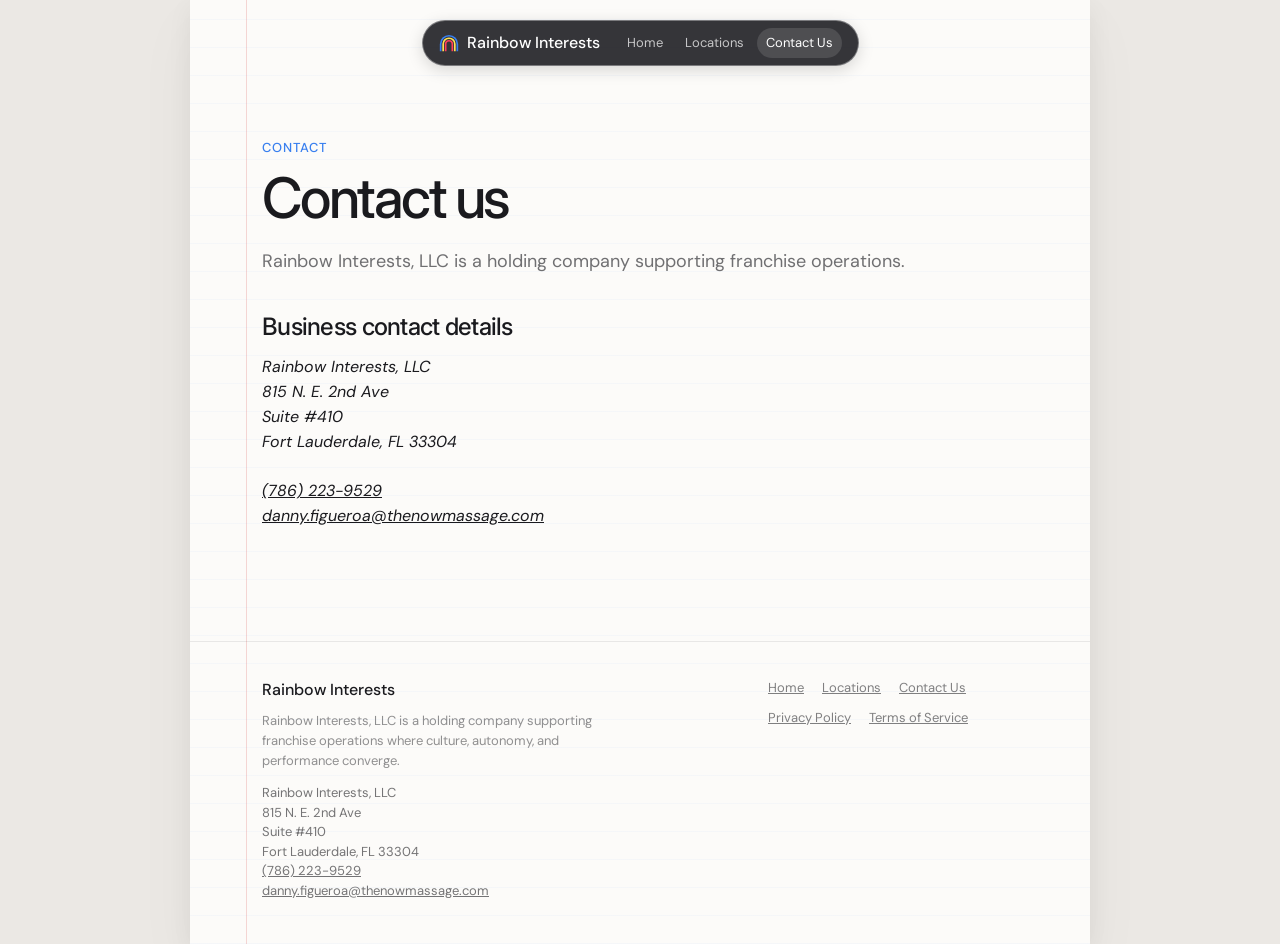
==== contact.html @ 1f4c56f3 "Add Quo-ready business website details" ====
<!doctype html>
<html lang="en">
<head>
  <meta charset="utf-8">
  <meta name="viewport" content="width=device-width, initial-scale=1">
  <title>Contact Us | Rainbow Interests</title>
  <meta name="description" content="Contact details for Rainbow Interests, LLC.">
  <link rel="preconnect" href="https://fonts.googleapis.com">
  <link rel="preconnect" href="https://fonts.gstatic.com" crossorigin>
  <link href="https://fonts.googleapis.com/css2?family=DM+Sans:wght@400;500&family=Inter:wght@400;500&display=swap" rel="stylesheet">
  <link rel="stylesheet" href="legal.css">
</head>
<body>
  <div class="paper">
    <nav class="nav-outer" aria-label="Primary navigation">
      <div class="nav-pill">
        <a class="brand" href="index.html"><img src="logo-dark.svg" alt=""><span>Rainbow Interests</span></a>
        <div class="nav-links"><a href="index.html">Home</a><a href="locations.html">Locations</a><a href="contact.html" aria-current="page">Contact Us</a></div>
      </div>
    </nav>
    <main>
      <p class="eyebrow">Contact</p>
      <h1>Contact us</h1>
      <p class="intro">Rainbow Interests, LLC is a holding company supporting franchise operations.</p>
      <section class="legal-section">
        <h2>Business contact details</h2>
        <address>Rainbow Interests, LLC<br>815 N. E. 2nd Ave<br>Suite #410<br>Fort Lauderdale, FL 33304<br><br><a href="tel:+17862239529">(786) 223-9529</a><br><a href="mailto:danny.figueroa@thenowmassage.com">danny.figueroa@thenowmassage.com</a></address>
      </section>
    </main>
    <footer><div><p class="footer-brand">Rainbow Interests</p><p class="footer-description">Rainbow Interests, LLC is a holding company supporting franchise operations where culture, autonomy, and performance converge.</p><address class="footer-address">Rainbow Interests, LLC<br>815 N. E. 2nd Ave<br>Suite #410<br>Fort Lauderdale, FL 33304<br><a href="tel:+17862239529">(786) 223-9529</a><br><a href="mailto:danny.figueroa@thenowmassage.com">danny.figueroa@thenowmassage.com</a></address></div><nav class="footer-links" aria-label="Footer navigation"><a href="index.html">Home</a><a href="locations.html">Locations</a><a href="contact.html" aria-current="page">Contact Us</a><a href="privacy.html">Privacy Policy</a><a href="terms.html">Terms of Service</a></nav></footer>
  </div>
</body>
</html>
---- legal.css ----
* { box-sizing: border-box; }

html { scroll-behavior: smooth; }

body {
  margin: 0;
  min-width: 320px;
  color: rgb(26, 26, 30);
  background: rgb(235, 232, 228);
  font-family: "DM Sans", sans-serif;
  line-height: 1.55;
}

a { color: inherit; }

.paper {
  position: relative;
  max-width: 900px;
  min-height: 100vh;
  margin: 0 auto;
  overflow: hidden;
  background-color: rgb(252, 251, 249);
  background-image: repeating-linear-gradient(to bottom, transparent, transparent 27px, rgba(56, 127, 239, .035) 27px, rgba(56, 127, 239, .035) 28px);
  background-size: 100% 28px;
  background-position: 0 20px;
  box-shadow: 0 8px 24px rgba(0, 0, 0, .06), 0 24px 60px rgba(0, 0, 0, .04);
}

.paper::before {
  position: absolute;
  top: 0;
  bottom: 0;
  left: 56px;
  width: 1px;
  background: rgba(220, 80, 80, .22);
  content: "";
}

.nav-outer { position: relative; z-index: 1; display: flex; justify-content: center; padding: 20px 24px; }
.nav-pill { display: flex; align-items: center; gap: 18px; padding: 7px 16px; border: 1px solid rgba(255,255,255,.35); border-radius: 999px; background: rgba(26,26,30,.88); box-shadow: 0 4px 16px rgba(0,0,0,.15); color: white; }
.brand { display: flex; align-items: center; gap: 8px; font-weight: 500; text-decoration: none; white-space: nowrap; }
.brand img { width: 20px; height: 20px; }
.nav-links { display: flex; gap: 4px; }
.nav-links a { padding: 5px 9px; border-radius: 99px; color: rgba(255,255,255,.72); font-size: 13px; text-decoration: none; }
.nav-links a:hover, .nav-links a[aria-current="page"] { color: white; background: rgba(255,255,255,.12); }

main { position: relative; z-index: 0; padding: 52px 72px 80px; }
.eyebrow { margin: 0 0 12px; color: rgb(56, 127, 239); font-size: 13px; font-weight: 500; letter-spacing: .08em; text-transform: uppercase; }
h1 { max-width: 680px; margin: 0; font-family: Inter, sans-serif; font-size: clamp(36px, 7vw, 56px); font-weight: 500; letter-spacing: -.045em; line-height: 1; }
.intro { max-width: 650px; margin: 22px 0 0; color: rgba(26,26,30,.62); font-size: 18px; }
.effective { margin: 30px 0 42px; color: rgba(26,26,30,.5); font-size: 14px; }
.legal-section { max-width: 700px; margin: 32px 0; }
h2 { margin: 0 0 10px; font-family: Inter, sans-serif; font-size: 24px; font-weight: 500; letter-spacing: -.03em; }
h3 { margin: 20px 0 8px; font-size: 16px; }
p, li { font-size: 16px; }
p { margin: 0 0 14px; }
ul { margin: 0 0 14px; padding-left: 21px; }
li + li { margin-top: 6px; }
.notice { margin-top: 40px; padding: 18px 20px; border-left: 3px solid rgb(56,127,239); background: rgba(56,127,239,.07); font-size: 14px; }

footer { position: relative; display: flex; justify-content: space-between; gap: 32px; padding: 36px 72px 44px; border-top: 1px solid rgba(0,0,0,.08); }
.footer-brand { margin: 0 0 8px; font-weight: 500; }
.footer-description { max-width: 330px; margin: 0; color: rgba(26,26,30,.48); font-size: 13px; }
.footer-address { margin-top: 12px; color: rgba(26,26,30,.6); font-size: 13px; font-style: normal; line-height: 1.5; }
.footer-address a { color: inherit; }
.footer-links { display: flex; flex-wrap: wrap; align-content: flex-start; gap: 10px 18px; max-width: 250px; }
.footer-links a { color: rgba(26,26,30,.55); font-size: 13px; }

@media (max-width: 700px) {
  .paper { box-shadow: none; }
  .paper::before { left: 28px; }
  .nav-outer { padding: 12px 16px; }
  .nav-pill { gap: 8px; padding: 7px 12px; }
  .nav-links a { padding: 5px 6px; }
  main { padding: 40px 24px 58px 36px; }
  footer { flex-direction: column; padding: 28px 24px 32px 36px; }
}
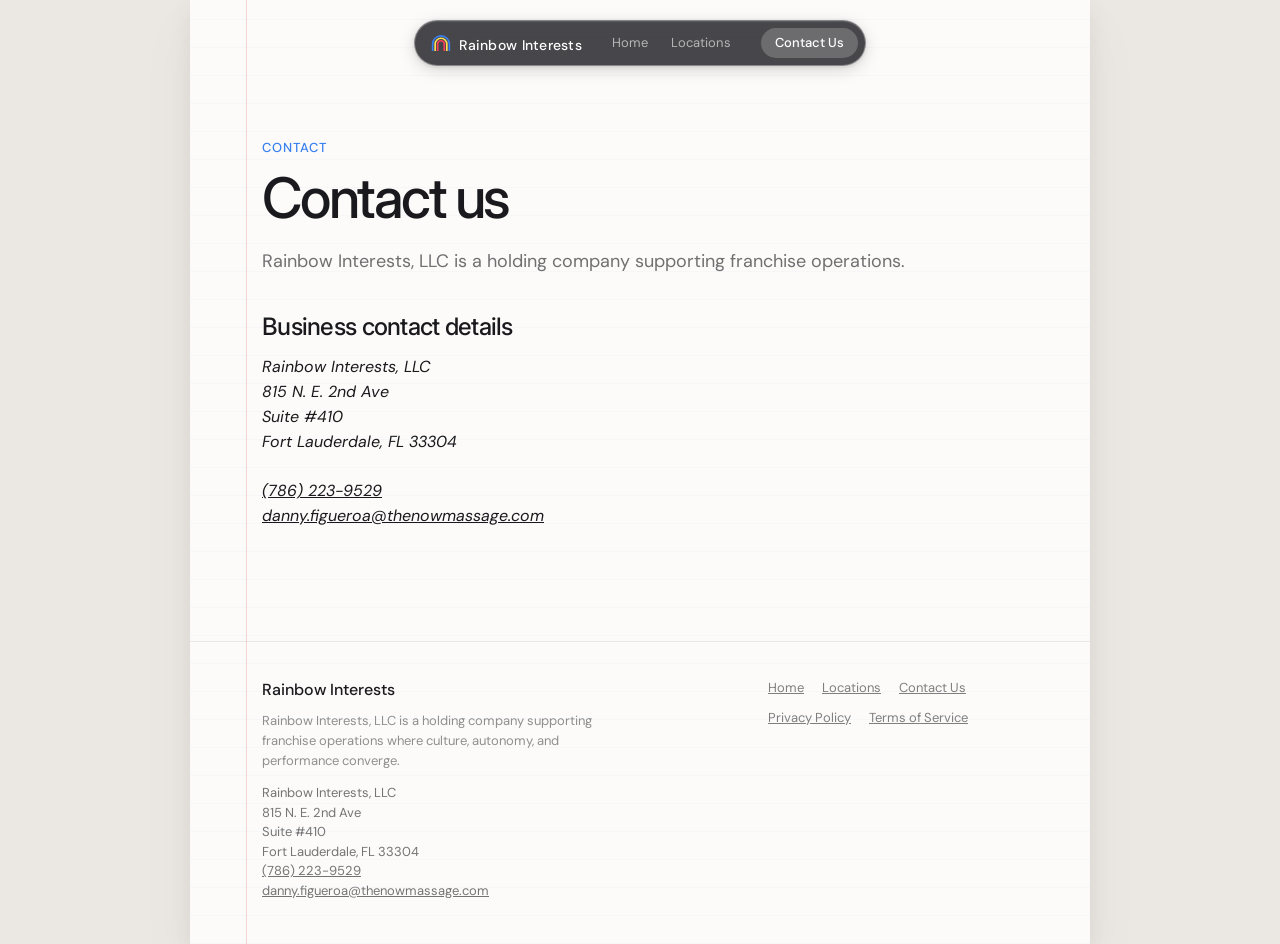
==== commit bb27bafc: "Clarify business operations and navigation" ====
--- a/contact.html
+++ b/contact.html
@@ -12,10 +12,11 @@
 </head>
 <body>
   <div class="paper">
-    <nav class="nav-outer" aria-label="Primary navigation">
+    <nav class="nav-outer standard-nav" aria-label="Primary navigation">
       <div class="nav-pill">
-        <a class="brand" href="index.html"><img src="logo-dark.svg" alt=""><span>Rainbow Interests</span></a>
-        <div class="nav-links"><a href="index.html">Home</a><a href="locations.html">Locations</a><a href="contact.html" aria-current="page">Contact Us</a></div>
+        <a class="nav-logo-group" href="index.html"><img src="logo-dark.svg" alt="Rainbow Interests logo" class="nav-logo-img"><span class="nav-brand">Rainbow Interests</span></a>
+        <div class="nav-links"><a href="index.html">Home</a><a href="locations.html">Locations</a></div>
+        <a href="contact.html" class="nav-get-started" aria-current="page">Contact Us</a>
       </div>
     </nav>
     <main>
--- a/legal.css
+++ b/legal.css
@@ -44,6 +44,18 @@
 .nav-links a { padding: 5px 9px; border-radius: 99px; color: rgba(255,255,255,.72); font-size: 13px; text-decoration: none; }
 .nav-links a:hover, .nav-links a[aria-current="page"] { color: white; background: rgba(255,255,255,.12); }
 
+/* Match the public site navigation on the Contact Us page. */
+.standard-nav { position: sticky; top: 0; z-index: 1000; width: 100%; padding: 20px 32px; pointer-events: none; }
+.standard-nav .nav-pill { pointer-events: auto; gap: 20px; width: fit-content; padding: 7px 7px 7px 16px; border: 1.5px solid rgba(255,255,255,.35); background: rgba(26,26,30,.8); backdrop-filter: blur(20px) saturate(1.3); -webkit-backdrop-filter: blur(20px) saturate(1.3); box-shadow: 0 4px 16px rgba(0,0,0,.15), 0 1px 4px rgba(0,0,0,.1), inset 0 1px 1px rgba(255,255,255,.1); }
+.standard-nav .nav-logo-group { display: flex; align-items: baseline; gap: 8px; flex-shrink: 0; text-decoration: none; }
+.standard-nav .nav-logo-img { position: relative; top: 3px; width: 20px; height: 20px; object-fit: contain; }
+.standard-nav .nav-brand { color: white; font-size: 14px; font-weight: 500; letter-spacing: .02em; white-space: nowrap; }
+.standard-nav .nav-links { align-items: center; gap: 2px; }
+.standard-nav .nav-links a { padding: 5px 10px; color: rgba(255,255,255,.6); letter-spacing: .01em; }
+.standard-nav .nav-links a:hover { color: white; background: transparent; }
+.standard-nav .nav-get-started { display: flex; align-items: center; justify-content: center; height: 30px; padding: 6px 14px; border-radius: 48px; background: rgba(255,255,255,.12); color: white; font-size: 13px; font-weight: 500; text-decoration: none; white-space: nowrap; }
+.standard-nav .nav-get-started:hover, .standard-nav .nav-get-started[aria-current="page"] { background: rgba(255,255,255,.2); }
+
 main { position: relative; z-index: 0; padding: 52px 72px 80px; }
 .eyebrow { margin: 0 0 12px; color: rgb(56, 127, 239); font-size: 13px; font-weight: 500; letter-spacing: .08em; text-transform: uppercase; }
 h1 { max-width: 680px; margin: 0; font-family: Inter, sans-serif; font-size: clamp(36px, 7vw, 56px); font-weight: 500; letter-spacing: -.045em; line-height: 1; }
@@ -70,8 +82,10 @@
   .paper { box-shadow: none; }
   .paper::before { left: 28px; }
   .nav-outer { padding: 12px 16px; }
-  .nav-pill { gap: 8px; padding: 7px 12px; }
-  .nav-links a { padding: 5px 6px; }
+  .nav-pill { width: 100%; flex-wrap: wrap; justify-content: center; gap: 6px; padding: 8px 12px; }
+  .brand { width: 100%; justify-content: center; }
+  .nav-links { flex-wrap: wrap; justify-content: center; }
+  .nav-links a { padding: 5px 6px; font-size: 12px; }
   main { padding: 40px 24px 58px 36px; }
   footer { flex-direction: column; padding: 28px 24px 32px 36px; }
 }
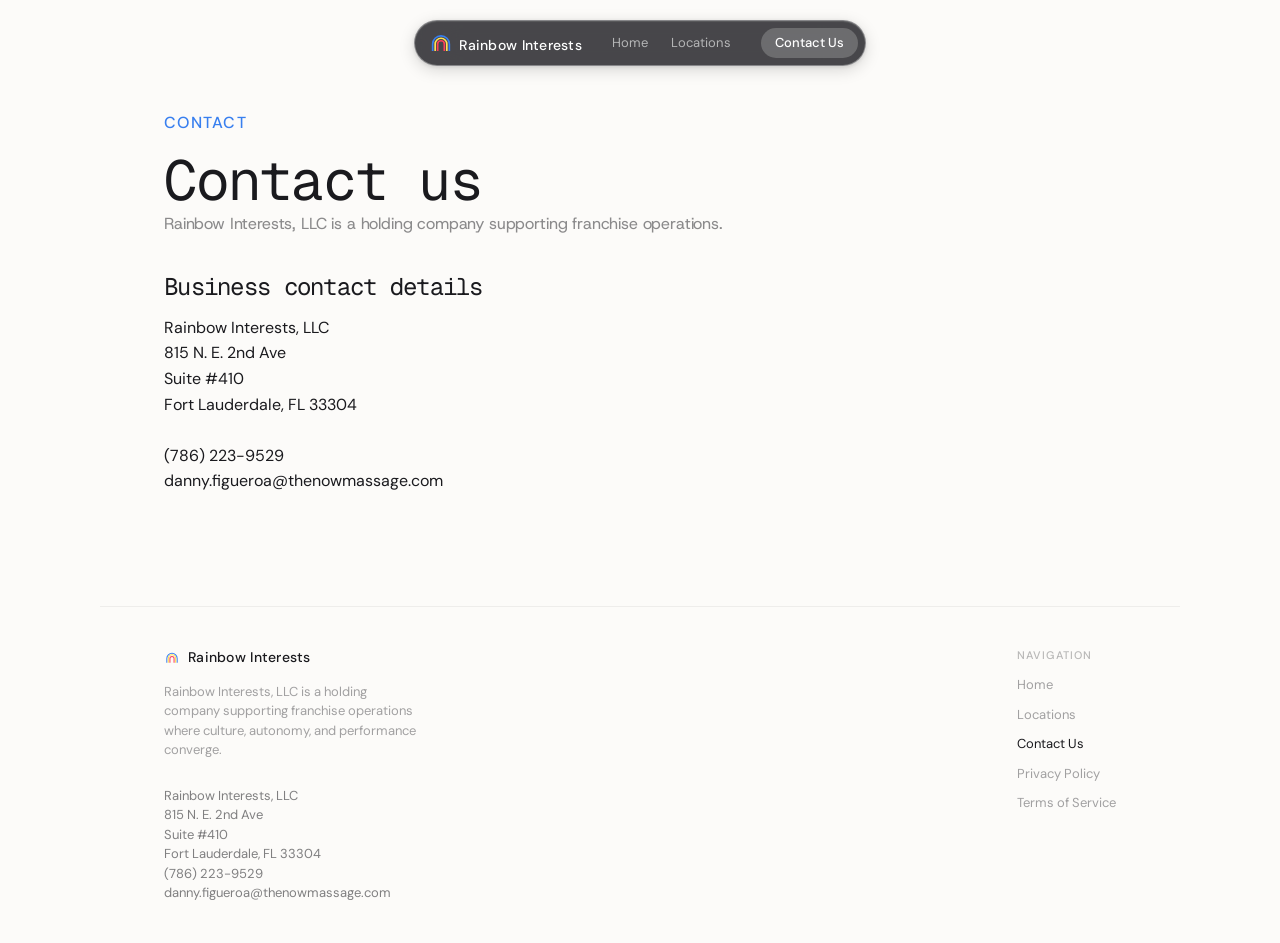
==== commit ffbd811f: "Remove paper effect and align page layouts to the home grid Share one cream background and content w" ====
--- a/contact.html
+++ b/contact.html
@@ -7,19 +7,37 @@
   <meta name="description" content="Contact details for Rainbow Interests, LLC.">
   <link rel="preconnect" href="https://fonts.googleapis.com">
   <link rel="preconnect" href="https://fonts.gstatic.com" crossorigin>
-  <link href="https://fonts.googleapis.com/css2?family=DM+Sans:wght@400;500&family=Inter:wght@400;500&display=swap" rel="stylesheet">
+  <link href="https://fonts.googleapis.com/css2?family=DM+Sans:wght@400;500&family=Host+Grotesk:wght@400&family=Geist+Mono:wght@300;400;500;600&display=swap" rel="stylesheet">
+  <link rel="stylesheet" href="site.css">
   <link rel="stylesheet" href="legal.css">
 </head>
 <body>
-  <div class="paper">
-    <nav class="nav-outer standard-nav" aria-label="Primary navigation">
-      <div class="nav-pill">
-        <a class="nav-logo-group" href="index.html"><img src="logo-dark.svg" alt="Rainbow Interests logo" class="nav-logo-img"><span class="nav-brand">Rainbow Interests</span></a>
-        <div class="nav-links"><a href="index.html">Home</a><a href="locations.html">Locations</a></div>
+  <div class="page">
+    <nav class="nav-outer" aria-label="Primary navigation">
+      <div class="nav-pill" id="navPill">
+        <a class="nav-logo-group" href="index.html">
+          <img src="logo-dark.svg" alt="Rainbow Interests logo" class="nav-logo-img">
+          <span class="nav-brand">Rainbow Interests</span>
+        </a>
+        <div class="nav-links">
+          <a href="index.html">Home</a>
+          <a href="locations.html">Locations</a>
+        </div>
         <a href="contact.html" class="nav-get-started" aria-current="page">Contact Us</a>
+        <button class="nav-hamburger" id="hamburgerBtn" aria-label="Open menu">
+          <span></span>
+        </button>
       </div>
     </nav>
-    <main>
+
+    <div class="mobile-nav-overlay" id="mobileNav">
+      <a href="index.html" onclick="closeMobileNav()">Home</a>
+      <a href="locations.html" onclick="closeMobileNav()">Locations</a>
+      <a href="contact.html" onclick="closeMobileNav()">Contact Us</a>
+      <button class="mobile-nav-close" id="mobileNavClose" aria-label="Close menu"></button>
+    </div>
+
+    <main class="legal-main content-wrap">
       <p class="eyebrow">Contact</p>
       <h1>Contact us</h1>
       <p class="intro">Rainbow Interests, LLC is a holding company supporting franchise operations.</p>
@@ -28,7 +46,52 @@
         <address>Rainbow Interests, LLC<br>815 N. E. 2nd Ave<br>Suite #410<br>Fort Lauderdale, FL 33304<br><br><a href="tel:+17862239529">(786) 223-9529</a><br><a href="mailto:danny.figueroa@thenowmassage.com">danny.figueroa@thenowmassage.com</a></address>
       </section>
     </main>
-    <footer><div><p class="footer-brand">Rainbow Interests</p><p class="footer-description">Rainbow Interests, LLC is a holding company supporting franchise operations where culture, autonomy, and performance converge.</p><address class="footer-address">Rainbow Interests, LLC<br>815 N. E. 2nd Ave<br>Suite #410<br>Fort Lauderdale, FL 33304<br><a href="tel:+17862239529">(786) 223-9529</a><br><a href="mailto:danny.figueroa@thenowmassage.com">danny.figueroa@thenowmassage.com</a></address></div><nav class="footer-links" aria-label="Footer navigation"><a href="index.html">Home</a><a href="locations.html">Locations</a><a href="contact.html" aria-current="page">Contact Us</a><a href="privacy.html">Privacy Policy</a><a href="terms.html">Terms of Service</a></nav></footer>
+
+    <footer class="footer content-wrap">
+      <div class="footer-left">
+        <a href="index.html" class="footer-logo">
+          <svg viewBox="-20 -40 240 170" xmlns="http://www.w3.org/2000/svg">
+            <path d="M 20 120 L 20 60 A 80 80 0 0 1 180 60 L 180 120" fill="none" stroke="#387FEF" stroke-width="16" stroke-linecap="square"/>
+            <path d="M 44 120 L 44 60 A 56 56 0 0 1 156 60 L 156 120" fill="none" stroke="#FFE154" stroke-width="16" stroke-linecap="square"/>
+            <path d="M 68 120 L 68 60 A 32 32 0 0 1 132 60 L 132 120" fill="none" stroke="#FF3F5A" stroke-width="16" stroke-linecap="square"/>
+          </svg>
+          <span>Rainbow Interests</span>
+        </a>
+        <p class="footer-desc">Rainbow Interests, LLC is a holding company supporting franchise operations where culture, autonomy, and performance converge.</p>
+        <address class="footer-address">Rainbow Interests, LLC<br>815 N. E. 2nd Ave<br>Suite #410<br>Fort Lauderdale, FL 33304<br><a href="tel:+17862239529">(786) 223-9529</a><br><a href="mailto:danny.figueroa@thenowmassage.com">danny.figueroa@thenowmassage.com</a></address>
+      </div>
+      <div class="footer-right">
+        <span class="footer-right-heading">Navigation</span>
+        <nav class="footer-nav" aria-label="Footer navigation">
+          <a href="index.html">Home</a>
+          <a href="locations.html">Locations</a>
+          <a href="contact.html" aria-current="page">Contact Us</a>
+          <a href="privacy.html">Privacy Policy</a>
+          <a href="terms.html">Terms of Service</a>
+        </nav>
+      </div>
+    </footer>
   </div>
+  <script>
+  const navPill = document.getElementById('navPill');
+  let ticking = false;
+  window.addEventListener('scroll', function() {
+    if (!ticking) {
+      window.requestAnimationFrame(function() {
+        navPill.classList.toggle('scrolled', window.scrollY > 50);
+        ticking = false;
+      });
+      ticking = true;
+    }
+  });
+  const hamburgerBtn = document.getElementById('hamburgerBtn');
+  const mobileNav = document.getElementById('mobileNav');
+  const mobileNavClose = document.getElementById('mobileNavClose');
+  hamburgerBtn?.addEventListener('click', () => mobileNav.classList.add('active'));
+  mobileNavClose?.addEventListener('click', () => mobileNav.classList.remove('active'));
+  function closeMobileNav() {
+    mobileNav.classList.remove('active');
+  }
+  </script>
 </body>
 </html>
--- a/site.css
+++ b/site.css
@@ -0,0 +1,423 @@
+*, *::before, *::after {
+  margin: 0;
+  padding: 0;
+  box-sizing: border-box;
+}
+
+html {
+  scroll-behavior: smooth;
+}
+
+body {
+  font-family: 'DM Sans', sans-serif;
+  font-size: 16px;
+  font-weight: 400;
+  line-height: 1.5;
+  color: rgb(26, 26, 30);
+  background: rgb(252, 251, 249);
+  min-height: 100vh;
+  min-width: 320px;
+}
+
+a {
+  color: inherit;
+  text-decoration: none;
+}
+
+img {
+  max-width: 100%;
+  height: auto;
+}
+
+/* ─── PAGE SHELL ─── */
+.page {
+  position: relative;
+  width: 100%;
+  min-height: 100vh;
+  background: rgb(252, 251, 249);
+  overflow-x: clip;
+}
+
+.content-wrap {
+  width: 100%;
+  max-width: 1080px;
+  margin: 0 auto;
+  padding-left: 64px;
+  padding-right: 64px;
+}
+
+/* ─── NAVBAR ─── */
+.nav-outer {
+  position: sticky;
+  top: 0;
+  z-index: 1000;
+  width: 100%;
+  padding: 20px 32px;
+  display: flex;
+  justify-content: center;
+  pointer-events: none;
+}
+
+.nav-pill {
+  pointer-events: auto;
+  display: flex;
+  align-items: center;
+  gap: 20px;
+  width: fit-content;
+  background: rgba(26, 26, 30, 0.8);
+  backdrop-filter: blur(20px) saturate(1.3);
+  -webkit-backdrop-filter: blur(20px) saturate(1.3);
+  border-radius: 100px;
+  padding: 7px 7px 7px 16px;
+  border: 1.5px solid rgba(255, 255, 255, 0.35);
+  box-shadow: 0 4px 16px rgba(0, 0, 0, 0.15), 0 1px 4px rgba(0, 0, 0, 0.1), inset 0 1px 1px rgba(255, 255, 255, 0.1);
+  transition: all 0.4s cubic-bezier(0.16, 1, 0.3, 1);
+}
+
+.nav-pill.scrolled {
+  background: rgba(26, 26, 30, 0.92);
+  border-color: rgba(255, 255, 255, 0.25);
+  box-shadow: 0 8px 32px rgba(0, 0, 0, 0.2), 0 2px 8px rgba(0, 0, 0, 0.12), inset 0 1px 1px rgba(255, 255, 255, 0.1);
+}
+
+.nav-logo-group {
+  display: flex;
+  align-items: baseline;
+  gap: 8px;
+  flex-shrink: 0;
+  text-decoration: none;
+}
+
+.nav-logo-img {
+  width: 20px;
+  height: 20px;
+  flex-shrink: 0;
+  object-fit: contain;
+  vertical-align: baseline;
+  position: relative;
+  top: 3px;
+}
+
+.nav-brand {
+  font-family: 'DM Sans', sans-serif;
+  font-size: 14px;
+  font-weight: 500;
+  letter-spacing: 0.02em;
+  color: white;
+  white-space: nowrap;
+}
+
+.nav-links {
+  display: flex;
+  align-items: center;
+  gap: 2px;
+}
+
+.nav-links a {
+  font-family: 'DM Sans', sans-serif;
+  font-size: 13px;
+  font-weight: 400;
+  color: rgba(255, 255, 255, 0.6);
+  padding: 5px 10px;
+  border-radius: 48px;
+  white-space: nowrap;
+  transition: color 0.2s ease;
+  letter-spacing: 0.01em;
+}
+
+.nav-links a:hover,
+.nav-links a[aria-current="page"] {
+  color: white;
+}
+
+.nav-get-started {
+  display: flex;
+  align-items: center;
+  justify-content: center;
+  height: 30px;
+  padding: 6px 14px;
+  border-radius: 48px;
+  background: rgba(255, 255, 255, 0.12);
+  border: none;
+  font-family: 'DM Sans', sans-serif;
+  font-size: 13px;
+  font-weight: 500;
+  color: white;
+  cursor: pointer;
+  white-space: nowrap;
+  text-decoration: none;
+  transition: background 0.2s ease;
+}
+
+.nav-get-started:hover,
+.nav-get-started[aria-current="page"] {
+  background: rgba(255, 255, 255, 0.2);
+}
+
+/* ─── MOBILE NAV ─── */
+.nav-hamburger {
+  display: none;
+  align-items: center;
+  justify-content: center;
+  width: 30px;
+  height: 30px;
+  background: transparent;
+  border: none;
+  cursor: pointer;
+  padding: 0;
+  flex-shrink: 0;
+}
+
+.nav-hamburger span {
+  display: block;
+  width: 16px;
+  height: 1.5px;
+  background: white;
+  position: relative;
+}
+
+.nav-hamburger span::before,
+.nav-hamburger span::after {
+  content: '';
+  display: block;
+  width: 16px;
+  height: 1.5px;
+  background: white;
+  position: absolute;
+  left: 0;
+}
+
+.nav-hamburger span::before { top: -5px; }
+.nav-hamburger span::after { top: 5px; }
+
+.mobile-nav-overlay {
+  display: none;
+  position: fixed;
+  top: 0;
+  left: 0;
+  width: 100%;
+  height: 100%;
+  background: rgb(252, 251, 249);
+  z-index: 2000;
+  flex-direction: column;
+  align-items: center;
+  justify-content: center;
+  gap: 12px;
+}
+
+.mobile-nav-overlay.active {
+  display: flex;
+}
+
+.mobile-nav-overlay a {
+  font-family: 'Geist Mono', monospace;
+  font-size: 36px;
+  font-weight: 400;
+  line-height: 1.3em;
+  color: rgb(26, 26, 30);
+  transition: opacity 0.2s;
+}
+
+.mobile-nav-overlay a:hover {
+  opacity: 0.5;
+}
+
+.mobile-nav-close {
+  position: absolute;
+  bottom: 48px;
+  left: 50%;
+  transform: translateX(-50%);
+  width: 44px;
+  height: 44px;
+  border-radius: 50%;
+  background: rgb(26, 26, 30);
+  border: none;
+  cursor: pointer;
+  display: flex;
+  align-items: center;
+  justify-content: center;
+}
+
+.mobile-nav-close::before,
+.mobile-nav-close::after {
+  content: '';
+  position: absolute;
+  width: 14px;
+  height: 1.5px;
+  background: white;
+}
+
+.mobile-nav-close::before { transform: rotate(45deg); }
+.mobile-nav-close::after { transform: rotate(-45deg); }
+
+/* ─── INNER PAGE HEADER ─── */
+.page-header {
+  padding-top: 24px;
+}
+
+.page-header h1 {
+  font-family: 'Geist Mono', monospace;
+  font-size: 56px;
+  font-weight: 400;
+  line-height: 1.1em;
+  letter-spacing: -0.04em;
+  color: rgb(26, 26, 30);
+  margin-bottom: 16px;
+}
+
+.page-header p {
+  font-family: 'Host Grotesk', sans-serif;
+  font-size: 18px;
+  font-weight: 400;
+  line-height: 1.5em;
+  color: rgba(26, 26, 30, 0.5);
+  max-width: 480px;
+  letter-spacing: -0.01em;
+}
+
+/* ─── FOOTER ─── */
+.footer {
+  border-top: 1px solid rgba(26, 26, 30, 0.06);
+  padding-top: 40px;
+  padding-bottom: 40px;
+  display: flex;
+  justify-content: space-between;
+  align-items: flex-start;
+  gap: 40px;
+}
+
+.footer-left {
+  max-width: 260px;
+  display: flex;
+  flex-direction: column;
+  gap: 14px;
+}
+
+.footer-logo {
+  display: flex;
+  align-items: center;
+  gap: 8px;
+}
+
+.footer-logo svg {
+  width: 16px;
+  height: 11px;
+}
+
+.footer-logo span,
+.footer-brand {
+  font-family: 'DM Sans', sans-serif;
+  font-size: 14px;
+  font-weight: 500;
+  letter-spacing: 0.02em;
+}
+
+.footer-desc,
+.footer-description {
+  font-size: 13px;
+  line-height: 1.5em;
+  color: rgba(26, 26, 30, 0.4);
+}
+
+.footer-address {
+  margin-top: 12px;
+  color: rgba(26, 26, 30, 0.55);
+  font-size: 13px;
+  font-style: normal;
+  line-height: 1.5em;
+}
+
+.footer-address a {
+  color: inherit;
+}
+
+.footer-right {
+  display: flex;
+  flex-direction: column;
+  gap: 12px;
+}
+
+.footer-right-heading {
+  font-size: 11px;
+  font-weight: 500;
+  letter-spacing: 0.1em;
+  text-transform: uppercase;
+  color: rgba(26, 26, 30, 0.3);
+}
+
+.footer-nav,
+.footer-links {
+  display: flex;
+  flex-direction: column;
+  gap: 10px;
+}
+
+.footer-nav a,
+.footer-links a {
+  font-size: 13px;
+  color: rgba(26, 26, 30, 0.4);
+  transition: color 0.2s ease;
+}
+
+.footer-nav a:hover,
+.footer-links a:hover,
+.footer-nav a[aria-current="page"],
+.footer-links a[aria-current="page"] {
+  color: rgb(26, 26, 30);
+}
+
+/* ─── RESPONSIVE: TABLET ─── */
+@media (max-width: 1024px) {
+  .content-wrap {
+    padding-left: 48px;
+    padding-right: 48px;
+  }
+
+  .page-header h1 {
+    font-size: 48px;
+  }
+}
+
+/* ─── RESPONSIVE: MOBILE ─── */
+@media (max-width: 768px) {
+  .nav-links { display: none; }
+  .nav-get-started { display: none; }
+  .nav-hamburger { display: flex; }
+  .nav-pill { gap: 10px; padding: 7px 10px 7px 14px; }
+  .nav-outer { padding: 12px 16px; }
+
+  .content-wrap {
+    padding-left: 24px;
+    padding-right: 24px;
+  }
+
+  .page-header {
+    padding-top: 16px;
+  }
+
+  .page-header h1 {
+    font-size: 32px;
+  }
+
+  .footer {
+    padding-top: 28px;
+    padding-bottom: 28px;
+    flex-direction: column;
+    gap: 28px;
+  }
+
+  .footer-left,
+  .footer-right {
+    max-width: 100%;
+  }
+}
+
+@media (max-width: 400px) {
+  .page-header h1 {
+    font-size: 28px;
+  }
+
+  .mobile-nav-overlay a {
+    font-size: 32px;
+  }
+}
--- a/legal.css
+++ b/legal.css
@@ -1,91 +1,95 @@
-* { box-sizing: border-box; }
-
-html { scroll-behavior: smooth; }
-
-body {
-  margin: 0;
-  min-width: 320px;
-  color: rgb(26, 26, 30);
-  background: rgb(235, 232, 228);
-  font-family: "DM Sans", sans-serif;
-  line-height: 1.55;
+.legal-main {
+  padding-top: 24px;
+  padding-bottom: 80px;
 }
 
-a { color: inherit; }
-
-.paper {
-  position: relative;
-  max-width: 900px;
-  min-height: 100vh;
-  margin: 0 auto;
-  overflow: hidden;
-  background-color: rgb(252, 251, 249);
-  background-image: repeating-linear-gradient(to bottom, transparent, transparent 27px, rgba(56, 127, 239, .035) 27px, rgba(56, 127, 239, .035) 28px);
-  background-size: 100% 28px;
-  background-position: 0 20px;
-  box-shadow: 0 8px 24px rgba(0, 0, 0, .06), 0 24px 60px rgba(0, 0, 0, .04);
+.eyebrow {
+  margin: 0 0 12px;
+  color: rgb(56, 127, 239);
+  font-size: 13px;
+  font-weight: 500;
+  letter-spacing: 0.08em;
+  text-transform: uppercase;
 }
 
-.paper::before {
-  position: absolute;
-  top: 0;
-  bottom: 0;
-  left: 56px;
-  width: 1px;
-  background: rgba(220, 80, 80, .22);
-  content: "";
+.legal-main h1 {
+  max-width: 680px;
+  margin: 0;
+  font-family: 'Geist Mono', monospace;
+  font-size: clamp(36px, 7vw, 56px);
+  font-weight: 400;
+  letter-spacing: -0.04em;
+  line-height: 1.1;
 }
 
-.nav-outer { position: relative; z-index: 1; display: flex; justify-content: center; padding: 20px 24px; }
-.nav-pill { display: flex; align-items: center; gap: 18px; padding: 7px 16px; border: 1px solid rgba(255,255,255,.35); border-radius: 999px; background: rgba(26,26,30,.88); box-shadow: 0 4px 16px rgba(0,0,0,.15); color: white; }
-.brand { display: flex; align-items: center; gap: 8px; font-weight: 500; text-decoration: none; white-space: nowrap; }
-.brand img { width: 20px; height: 20px; }
-.nav-links { display: flex; gap: 4px; }
-.nav-links a { padding: 5px 9px; border-radius: 99px; color: rgba(255,255,255,.72); font-size: 13px; text-decoration: none; }
-.nav-links a:hover, .nav-links a[aria-current="page"] { color: white; background: rgba(255,255,255,.12); }
+.intro {
+  max-width: 650px;
+  margin: 22px 0 0;
+  color: rgba(26, 26, 30, 0.5);
+  font-family: 'Host Grotesk', sans-serif;
+  font-size: 18px;
+  letter-spacing: -0.01em;
+}
 
-/* Match the public site navigation on the Contact Us page. */
-.standard-nav { position: sticky; top: 0; z-index: 1000; width: 100%; padding: 20px 32px; pointer-events: none; }
-.standard-nav .nav-pill { pointer-events: auto; gap: 20px; width: fit-content; padding: 7px 7px 7px 16px; border: 1.5px solid rgba(255,255,255,.35); background: rgba(26,26,30,.8); backdrop-filter: blur(20px) saturate(1.3); -webkit-backdrop-filter: blur(20px) saturate(1.3); box-shadow: 0 4px 16px rgba(0,0,0,.15), 0 1px 4px rgba(0,0,0,.1), inset 0 1px 1px rgba(255,255,255,.1); }
-.standard-nav .nav-logo-group { display: flex; align-items: baseline; gap: 8px; flex-shrink: 0; text-decoration: none; }
-.standard-nav .nav-logo-img { position: relative; top: 3px; width: 20px; height: 20px; object-fit: contain; }
-.standard-nav .nav-brand { color: white; font-size: 14px; font-weight: 500; letter-spacing: .02em; white-space: nowrap; }
-.standard-nav .nav-links { align-items: center; gap: 2px; }
-.standard-nav .nav-links a { padding: 5px 10px; color: rgba(255,255,255,.6); letter-spacing: .01em; }
-.standard-nav .nav-links a:hover { color: white; background: transparent; }
-.standard-nav .nav-get-started { display: flex; align-items: center; justify-content: center; height: 30px; padding: 6px 14px; border-radius: 48px; background: rgba(255,255,255,.12); color: white; font-size: 13px; font-weight: 500; text-decoration: none; white-space: nowrap; }
-.standard-nav .nav-get-started:hover, .standard-nav .nav-get-started[aria-current="page"] { background: rgba(255,255,255,.2); }
+.effective {
+  margin: 30px 0 42px;
+  color: rgba(26, 26, 30, 0.5);
+  font-size: 14px;
+}
 
-main { position: relative; z-index: 0; padding: 52px 72px 80px; }
-.eyebrow { margin: 0 0 12px; color: rgb(56, 127, 239); font-size: 13px; font-weight: 500; letter-spacing: .08em; text-transform: uppercase; }
-h1 { max-width: 680px; margin: 0; font-family: Inter, sans-serif; font-size: clamp(36px, 7vw, 56px); font-weight: 500; letter-spacing: -.045em; line-height: 1; }
-.intro { max-width: 650px; margin: 22px 0 0; color: rgba(26,26,30,.62); font-size: 18px; }
-.effective { margin: 30px 0 42px; color: rgba(26,26,30,.5); font-size: 14px; }
-.legal-section { max-width: 700px; margin: 32px 0; }
-h2 { margin: 0 0 10px; font-family: Inter, sans-serif; font-size: 24px; font-weight: 500; letter-spacing: -.03em; }
-h3 { margin: 20px 0 8px; font-size: 16px; }
-p, li { font-size: 16px; }
-p { margin: 0 0 14px; }
-ul { margin: 0 0 14px; padding-left: 21px; }
-li + li { margin-top: 6px; }
-.notice { margin-top: 40px; padding: 18px 20px; border-left: 3px solid rgb(56,127,239); background: rgba(56,127,239,.07); font-size: 14px; }
+.legal-section {
+  max-width: 700px;
+  margin: 32px 0;
+}
 
-footer { position: relative; display: flex; justify-content: space-between; gap: 32px; padding: 36px 72px 44px; border-top: 1px solid rgba(0,0,0,.08); }
-.footer-brand { margin: 0 0 8px; font-weight: 500; }
-.footer-description { max-width: 330px; margin: 0; color: rgba(26,26,30,.48); font-size: 13px; }
-.footer-address { margin-top: 12px; color: rgba(26,26,30,.6); font-size: 13px; font-style: normal; line-height: 1.5; }
-.footer-address a { color: inherit; }
-.footer-links { display: flex; flex-wrap: wrap; align-content: flex-start; gap: 10px 18px; max-width: 250px; }
-.footer-links a { color: rgba(26,26,30,.55); font-size: 13px; }
+.legal-main h2 {
+  margin: 0 0 10px;
+  font-family: 'Geist Mono', monospace;
+  font-size: 24px;
+  font-weight: 400;
+  letter-spacing: -0.03em;
+}
 
-@media (max-width: 700px) {
-  .paper { box-shadow: none; }
-  .paper::before { left: 28px; }
-  .nav-outer { padding: 12px 16px; }
-  .nav-pill { width: 100%; flex-wrap: wrap; justify-content: center; gap: 6px; padding: 8px 12px; }
-  .brand { width: 100%; justify-content: center; }
-  .nav-links { flex-wrap: wrap; justify-content: center; }
-  .nav-links a { padding: 5px 6px; font-size: 12px; }
-  main { padding: 40px 24px 58px 36px; }
-  footer { flex-direction: column; padding: 28px 24px 32px 36px; }
+.legal-main h3 {
+  margin: 20px 0 8px;
+  font-size: 16px;
 }
+
+.legal-main p,
+.legal-main li,
+.legal-main address {
+  font-size: 16px;
+  line-height: 1.6;
+}
+
+.legal-main p {
+  margin: 0 0 14px;
+}
+
+.legal-main ul {
+  margin: 0 0 14px;
+  padding-left: 21px;
+}
+
+.legal-main li + li {
+  margin-top: 6px;
+}
+
+.legal-main address {
+  font-style: normal;
+}
+
+.notice {
+  margin-top: 40px;
+  padding: 18px 20px;
+  border-left: 3px solid rgb(56, 127, 239);
+  background: rgba(56, 127, 239, 0.07);
+  font-size: 14px;
+}
+
+@media (max-width: 768px) {
+  .legal-main {
+    padding-top: 16px;
+    padding-bottom: 56px;
+  }
+}
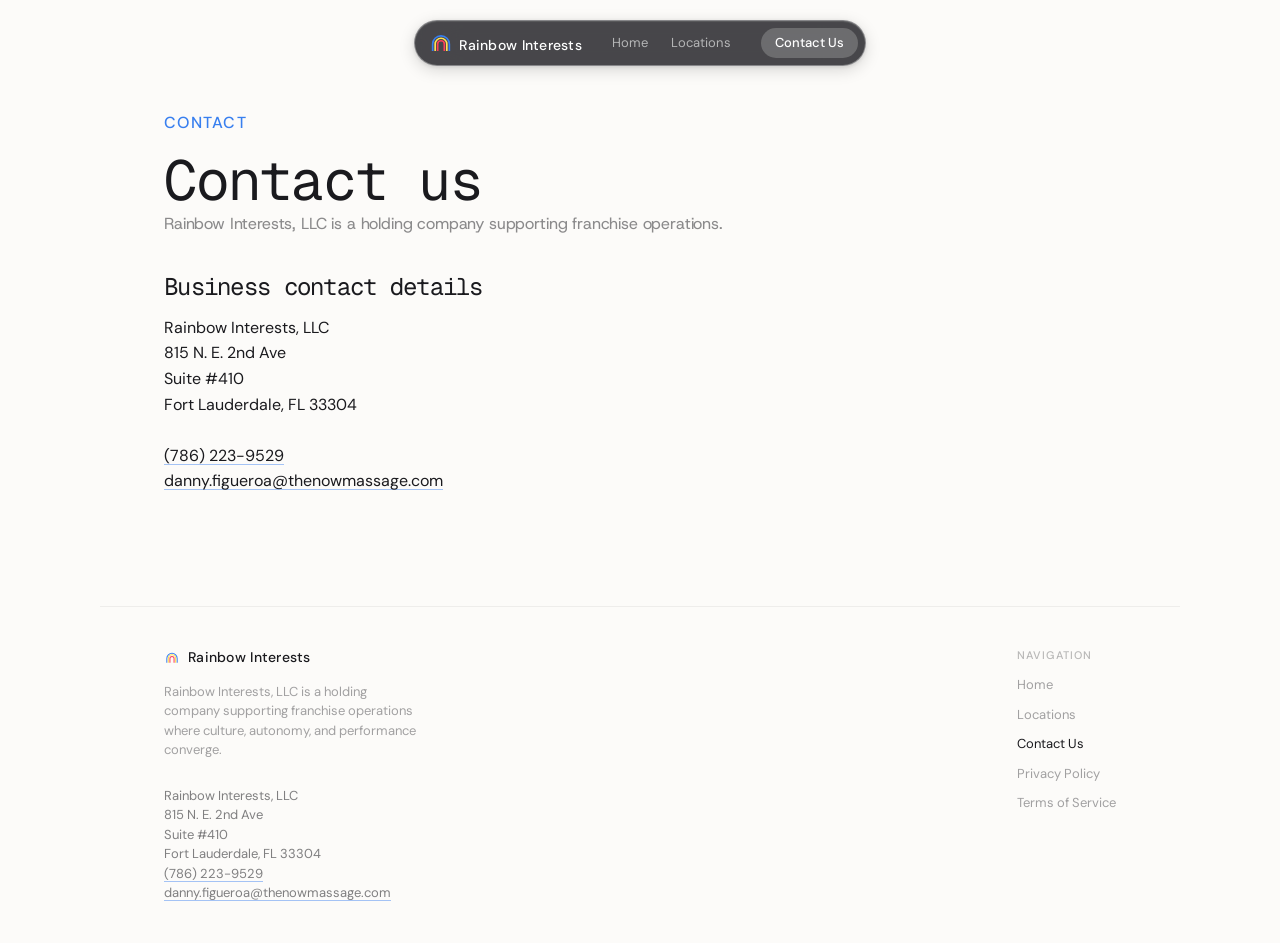
==== commit 3383356b: "Fix review findings for nav, links, sticky, and checks Restore identifiable legal links, keep mobile" ====
--- a/contact.html
+++ b/contact.html
@@ -1,6 +1,7 @@
 <!doctype html>
 <html lang="en">
 <head>
+  <script>document.documentElement.classList.add('js');</script>
   <meta charset="utf-8">
   <meta name="viewport" content="width=device-width, initial-scale=1">
   <title>Contact Us | Rainbow Interests</title>
@@ -10,6 +11,7 @@
   <link href="https://fonts.googleapis.com/css2?family=DM+Sans:wght@400;500&family=Host+Grotesk:wght@400&family=Geist+Mono:wght@300;400;500;600&display=swap" rel="stylesheet">
   <link rel="stylesheet" href="site.css">
   <link rel="stylesheet" href="legal.css">
+  <script src="site.js" defer></script>
 </head>
 <body>
   <div class="page">
@@ -24,17 +26,17 @@
           <a href="locations.html">Locations</a>
         </div>
         <a href="contact.html" class="nav-get-started" aria-current="page">Contact Us</a>
-        <button class="nav-hamburger" id="hamburgerBtn" aria-label="Open menu">
+        <button type="button" class="nav-hamburger" id="hamburgerBtn" aria-label="Open menu" aria-expanded="false" aria-controls="mobileNav">
           <span></span>
         </button>
       </div>
     </nav>
 
-    <div class="mobile-nav-overlay" id="mobileNav">
-      <a href="index.html" onclick="closeMobileNav()">Home</a>
-      <a href="locations.html" onclick="closeMobileNav()">Locations</a>
-      <a href="contact.html" onclick="closeMobileNav()">Contact Us</a>
-      <button class="mobile-nav-close" id="mobileNavClose" aria-label="Close menu"></button>
+    <div class="mobile-nav-overlay" id="mobileNav" role="dialog" aria-modal="true" aria-label="Menu" aria-hidden="true">
+      <a href="index.html">Home</a>
+      <a href="locations.html">Locations</a>
+      <a href="contact.html">Contact Us</a>
+      <button type="button" class="mobile-nav-close" id="mobileNavClose" aria-label="Close menu"></button>
     </div>
 
     <main class="legal-main content-wrap">
@@ -72,26 +74,5 @@
       </div>
     </footer>
   </div>
-  <script>
-  const navPill = document.getElementById('navPill');
-  let ticking = false;
-  window.addEventListener('scroll', function() {
-    if (!ticking) {
-      window.requestAnimationFrame(function() {
-        navPill.classList.toggle('scrolled', window.scrollY > 50);
-        ticking = false;
-      });
-      ticking = true;
-    }
-  });
-  const hamburgerBtn = document.getElementById('hamburgerBtn');
-  const mobileNav = document.getElementById('mobileNav');
-  const mobileNavClose = document.getElementById('mobileNavClose');
-  hamburgerBtn?.addEventListener('click', () => mobileNav.classList.add('active'));
-  mobileNavClose?.addEventListener('click', () => mobileNav.classList.remove('active'));
-  function closeMobileNav() {
-    mobileNav.classList.remove('active');
-  }
-  </script>
 </body>
 </html>
--- a/site.css
+++ b/site.css
@@ -6,6 +6,7 @@
 
 html {
   scroll-behavior: smooth;
+  overflow-x: clip;
 }
 
 body {
@@ -35,7 +36,10 @@
   width: 100%;
   min-height: 100vh;
   background: rgb(252, 251, 249);
-  overflow-x: clip;
+}
+
+body.nav-open {
+  overflow: hidden;
 }
 
 .content-wrap {
@@ -190,6 +194,13 @@
 .nav-hamburger span::before { top: -5px; }
 .nav-hamburger span::after { top: 5px; }
 
+.nav-hamburger:focus-visible,
+.mobile-nav-overlay a:focus-visible,
+.mobile-nav-close:focus-visible {
+  outline: 2px solid rgb(56, 127, 239);
+  outline-offset: 4px;
+}
+
 .mobile-nav-overlay {
   display: none;
   position: fixed;
@@ -202,7 +213,8 @@
   flex-direction: column;
   align-items: center;
   justify-content: center;
-  gap: 12px;
+  gap: 8px;
+  padding: 72px 24px 120px;
 }
 
 .mobile-nav-overlay.active {
@@ -210,10 +222,12 @@
 }
 
 .mobile-nav-overlay a {
+  display: block;
   font-family: 'Geist Mono', monospace;
-  font-size: 36px;
+  font-size: 32px;
   font-weight: 400;
-  line-height: 1.3em;
+  line-height: 1.15;
+  padding: 10px 16px;
   color: rgb(26, 26, 30);
   transition: opacity 0.2s;
 }
@@ -329,6 +343,13 @@
 
 .footer-address a {
   color: inherit;
+  text-decoration: underline;
+  text-decoration-color: rgba(56, 127, 239, 0.45);
+  text-underline-offset: 3px;
+}
+
+.footer-address a:hover {
+  color: rgb(56, 127, 239);
 }
 
 .footer-right {
@@ -380,9 +401,24 @@
 
 /* ─── RESPONSIVE: MOBILE ─── */
 @media (max-width: 768px) {
-  .nav-links { display: none; }
-  .nav-get-started { display: none; }
-  .nav-hamburger { display: flex; }
+  html.js .nav-links { display: none; }
+  html.js .nav-get-started { display: none; }
+  html.js .nav-hamburger { display: flex; }
+
+  html:not(.js) .nav-hamburger { display: none; }
+  html:not(.js) .nav-pill {
+    flex-wrap: wrap;
+    justify-content: center;
+    max-width: 100%;
+  }
+  html:not(.js) .nav-links {
+    display: flex;
+    flex-wrap: wrap;
+    justify-content: center;
+  }
+  html:not(.js) .nav-get-started { display: flex; }
+  html:not(.js) .mobile-nav-overlay { display: none !important; }
+
   .nav-pill { gap: 10px; padding: 7px 10px 7px 14px; }
   .nav-outer { padding: 12px 16px; }
 
@@ -418,6 +454,6 @@
   }
 
   .mobile-nav-overlay a {
-    font-size: 32px;
-  }
-}
+    font-size: 28px;
+  }
+}
--- a/legal.css
+++ b/legal.css
@@ -79,6 +79,16 @@
   font-style: normal;
 }
 
+.legal-main a {
+  text-decoration: underline;
+  text-decoration-color: rgba(56, 127, 239, 0.45);
+  text-underline-offset: 3px;
+}
+
+.legal-main a:hover {
+  color: rgb(56, 127, 239);
+}
+
 .notice {
   margin-top: 40px;
   padding: 18px 20px;
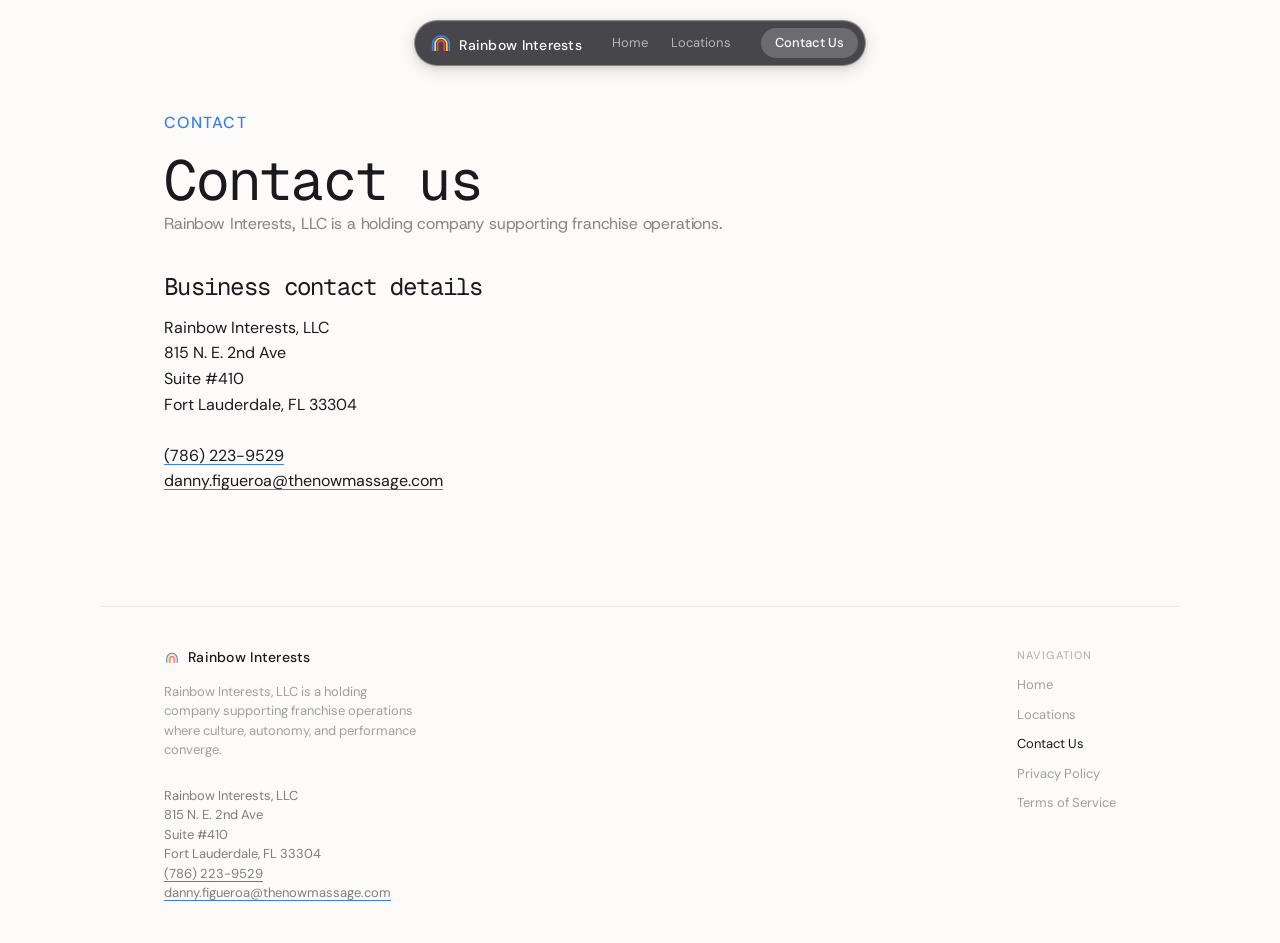
==== commit 57482e2e: "Generate shared chrome and clarify disconnect copy Write nav, overlay, and footer from scripts/apply" ====
--- a/contact.html
+++ b/contact.html
@@ -15,9 +15,10 @@
 </head>
 <body>
   <div class="page">
+    <!-- site-nav -->
     <nav class="nav-outer" aria-label="Primary navigation">
       <div class="nav-pill" id="navPill">
-        <a class="nav-logo-group" href="index.html">
+        <a href="index.html" class="nav-logo-group">
           <img src="logo-dark.svg" alt="Rainbow Interests logo" class="nav-logo-img">
           <span class="nav-brand">Rainbow Interests</span>
         </a>
@@ -31,13 +32,16 @@
         </button>
       </div>
     </nav>
+    <!-- /site-nav -->
 
+    <!-- site-overlay -->
     <div class="mobile-nav-overlay" id="mobileNav" role="dialog" aria-modal="true" aria-label="Menu" aria-hidden="true">
       <a href="index.html">Home</a>
       <a href="locations.html">Locations</a>
-      <a href="contact.html">Contact Us</a>
+      <a href="contact.html" aria-current="page">Contact Us</a>
       <button type="button" class="mobile-nav-close" id="mobileNavClose" aria-label="Close menu"></button>
     </div>
+    <!-- /site-overlay -->
 
     <main class="legal-main content-wrap">
       <p class="eyebrow">Contact</p>
@@ -49,6 +53,7 @@
       </section>
     </main>
 
+    <!-- site-footer -->
     <footer class="footer content-wrap">
       <div class="footer-left">
         <a href="index.html" class="footer-logo">
@@ -73,6 +78,7 @@
         </nav>
       </div>
     </footer>
+    <!-- /site-footer -->
   </div>
 </body>
 </html>
--- a/site.css
+++ b/site.css
@@ -344,12 +344,21 @@
 .footer-address a {
   color: inherit;
   text-decoration: underline;
-  text-decoration-color: rgba(56, 127, 239, 0.45);
+  text-decoration-color: rgb(56, 127, 239);
+  text-decoration-thickness: 1px;
   text-underline-offset: 3px;
 }
 
 .footer-address a:hover {
   color: rgb(56, 127, 239);
+}
+
+.trademark-notice {
+  max-width: 330px;
+  margin: 14px 0 0;
+  color: rgba(26, 26, 30, 0.44);
+  font-size: 11px;
+  line-height: 1.45;
 }
 
 .footer-right {
--- a/legal.css
+++ b/legal.css
@@ -81,7 +81,8 @@
 
 .legal-main a {
   text-decoration: underline;
-  text-decoration-color: rgba(56, 127, 239, 0.45);
+  text-decoration-color: rgb(56, 127, 239);
+  text-decoration-thickness: 1px;
   text-underline-offset: 3px;
 }
 
@@ -97,6 +98,14 @@
   font-size: 14px;
 }
 
+.trademark-notice {
+  max-width: 330px;
+  margin: 14px 0 0;
+  color: rgba(26, 26, 30, 0.44);
+  font-size: 11px;
+  line-height: 1.45;
+}
+
 @media (max-width: 768px) {
   .legal-main {
     padding-top: 16px;
